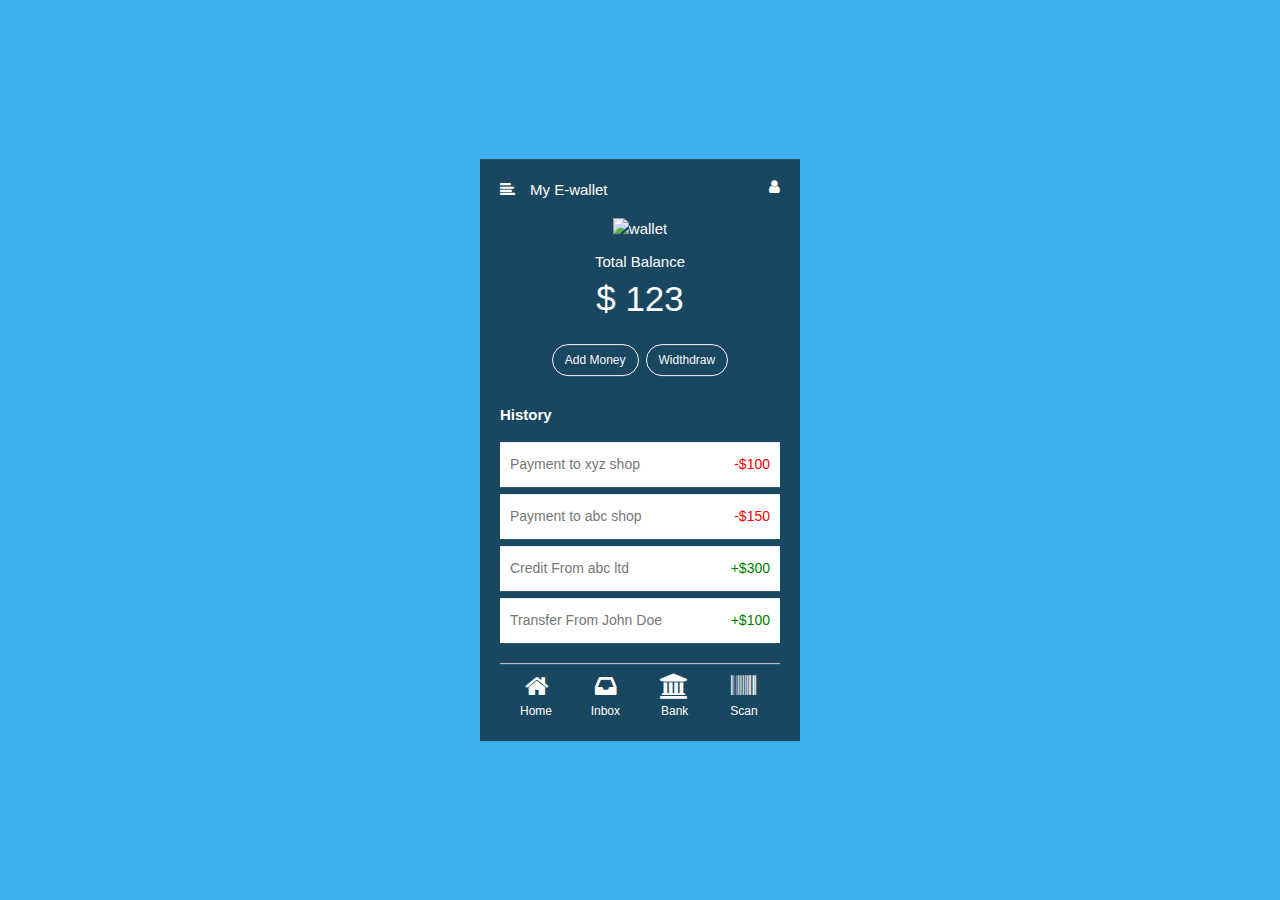
==== index.html @ 4bedcfe6 "Creacted index.html, bank.html, inbox.html, and main.css added event to redirect to pages onclick st" ====
<!DOCTYPE html>
<html lang="en">

<head>
    <meta charset="UTF-8">
    <title>E-wallet</title>
    <meta http-equiv="X-UA-Compatible" content="IE=edge">
    <meta name="viewport" content="width=device-width, initial-scale=1.0">
    <link rel="stylesheet" href="https://stackpath.bootstrapcdn.com/bootstrap/4.3.1/css/bootstrap.min.css">
    <link rel="stylesheet" href="https://stackpath.bootstrapcdn.com/font-awesome/4.7.0/css/font-awesome.min.css">
    <link rel="stylesheet" href="css/main.css">
</head>

<body>
    <div class="wallet-container text-center">
        <p class="page-title"><i class="fa fa-align-left"></i>My E-wallet<i class="fa fa-user"></i></p>

        <div class="amount-box text-center">
            <img src="https://lh3.googleusercontent.com/ohLHGNvMvQjOcmRpL4rjS3YQlcpO0D_80jJpJ-QA7-fQln9p3n7BAnqu3mxQ6kI4Sw"
                alt="wallet">
            <p>Total Balance</p>
            <p class="amount">$ 123</p>
        </div>

        <div class="btn-group text-center">
            <button type="button" class="btn btn-outline-light">Add Money</button>
            <button type="button" class="btn btn-outline-light">Widthdraw</button>
        </div>

        <div class="txn-history">
            <p><b>History</b></p>
            <p class="txn-list">Payment to xyz shop<span class="debit-amount">-$100</span></p>

            <p class="txn-list">Payment to abc shop<span class="debit-amount">-$150</span></p>

            <p class="txn-list">Credit From abc ltd<span class="credit-amount">+$300</span></p>

            <p class="txn-list">Transfer From John Doe<span class="credit-amount">+$100</span></p>
        </div>

        <div class="footer-menu">
            <div class="row text-center">
                <div class="container">
                    <div class="item" onclick="redirect('./index.html')">
                        <i class="fa fa-home"></i>
                        <p>Home</p>
                    </div>
                    <div class="item" onclick="redirect('./inbox.html')">
                        <i class="fa fa-inbox"></i>
                        <p>Inbox</p>
                    </div>
                    <div class="item" onclick="redirect('./bank.html')">
                        <i class="fa fa-university"></i>
                        <p>Bank</p>
                    </div>
                    <div class="item" onclick="redirect('./index.html')">
                        <i class="fa fa-barcode"></i>
                        <p>Scan</p>
                    </div>
                </div>
            </div>
        </div>
    </div>


    <script>
        const redirect = link => {
            console.log(`redirect Page ${link}`);
            window.location = link;
        }
    </script>
</body>

</html>
---- css/main.css ----
body {
  background-color: #3fb0ef !important;
}

.wallet-container {
  background: linear-gradient(rgba(0, 0, 0, 0.6), rgba(0, 0, 0, 0.6)),
    url(https://encrypted-tbn0.gstatic.com/images?q=tbn:ANd9GcTjOvSperRYjHH9-EHlKZJBfwvXy4rJpyerzHQsnp8DuuycYU5_);
  width: 320px;
  color: #fff;
  /* height: 600px; */
  font-size: 15px;
  padding: 20px 20px 0;
  top: 50%;
  left: 50%;
  transform: translate(-50%, -50%);
  position: absolute;
}

.page-title {
  text-align: left;
}

.fa-user {
  float: right;
}

.fa-align-left {
  margin-right: 15px;
}

.amount-box img {
  width: 50px;
}

.amount {
  font-size: 35px;
}

.amount-box p {
  margin-top: 10px;
  margin-bottom: -10px;
}

.btn-group {
  margin: 20px 0;
}

.btn-group .btn {
  margin: 8px;
  border-radius: 20px !important;
  font-size: 12px;
}

.txn-history {
  text-align: left;
}

.txn-list {
  background-color: #fff;
  padding: 12px 10px;
  color: #777;
  font-size: 14px;
  margin: 7px 0;
}

.debit-amount {
  color: red;
  float: right;
}

.credit-amount {
  color: green;
  float: right;
}

.footer-menu {
  margin: 20px 0px 5px;
  bottom: 0;
  border-top: 1px solid #ccc;
  padding: 10px 10px 0;
  width: 100%;
  /* position: fixed; */
  z-index: 100000000px;
}

.footer-menu p {
  font-size: 12px;
}
/* 
@media screen and (max-width: 800px) {
  .wallet-container {
    height: 115%;
    bottom: 20px;
    margin-top: 0px;
  }
} */

.container {
  display: flex;
  flex-wrap: wrap;
  justify-content: space-between;
  width: 100%;
}
.container .item {
  /* border: solid; */
  width: 20%;
  text-align: center;
}
.container .item .fa {
  font-size: 25px;
}
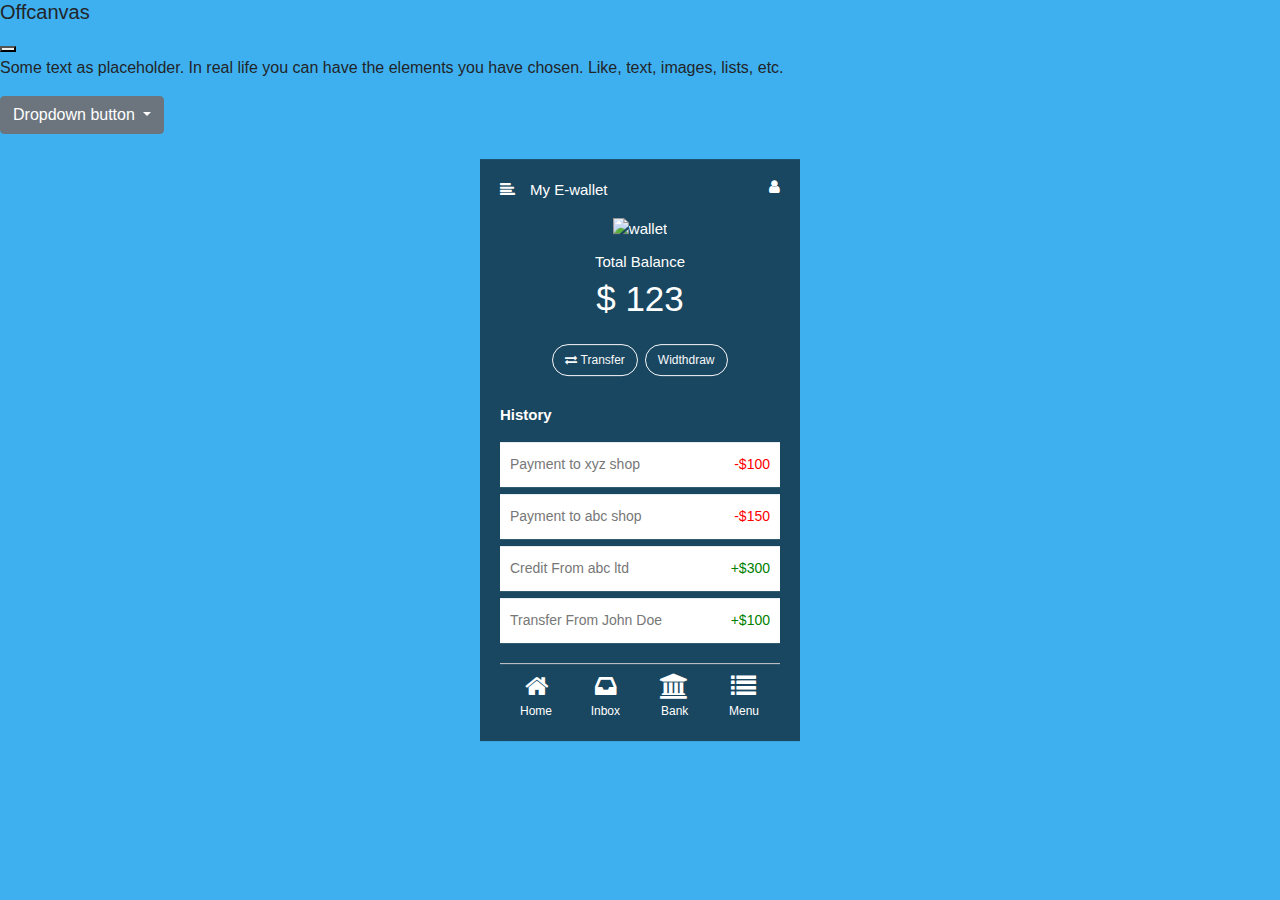
==== commit b7cb7ae7: "Added a menu Added a bootstrap  modal in the bank page and the index page Added bootstrap v5 cnd lin" ====
--- a/index.html
+++ b/index.html
@@ -7,11 +7,87 @@
     <meta http-equiv="X-UA-Compatible" content="IE=edge">
     <meta name="viewport" content="width=device-width, initial-scale=1.0">
     <link rel="stylesheet" href="https://stackpath.bootstrapcdn.com/bootstrap/4.3.1/css/bootstrap.min.css">
+    <!-- CSS only -->
+    <link href="https://cdn.jsdelivr.net/npm/bootstrap@5.0.1/dist/css/bootstrap.min.css" rel="stylesheet"
+        integrity="sha384-+0n0xVW2eSR5OomGNYDnhzAbDsOXxcvSN1TPprVMTNDbiYZCxYbOOl7+AMvyTG2x" crossorigin="anonymous">
+
     <link rel="stylesheet" href="https://stackpath.bootstrapcdn.com/font-awesome/4.7.0/css/font-awesome.min.css">
     <link rel="stylesheet" href="css/main.css">
 </head>
 
 <body>
+    <!-- Modal -->
+    <div class="modal fade" id="send" data-bs-backdrop="static" data-bs-keyboard="false" tabindex="-1"
+        aria-labelledby="staticBackdropLabel" aria-hidden="true">
+        <div class="modal-dialog">
+            <div class="modal-content">
+                <div class="modal-header">
+                    <h5 class="modal-title" id="staticBackdropLabel">Modal title</h5>
+                    <button type="button" class="btn-close" data-bs-dismiss="modal" aria-label="Close"></button>
+                </div>
+                <div class="modal-body">
+
+                    <form action="" class="">
+                        <span><b>Full name</b></span>
+                        <input type="text" class="form-control">
+                        <!-- <span><b>Bank</b></span> -->
+                        <span><b>Account Number</b></span>
+                        <input type="text" class="form-control">
+                        <span><b>Bank</b></span>
+                        <select class="form-select" aria-label="Default select example">
+                            <option selected>Select a Bank</option>
+                            <option value="1">One</option>
+                            <option value="2">Two</option>
+                            <option value="3">Three</option>
+                        </select>
+                        <span><b>E-wallet Password</b></span>
+                        <input type="password" class="form-control">
+
+                </div>
+
+                <div class="">
+                    <p>
+                        <span><b>Payment</b></span>
+
+                    </p>
+                    <i class="fa fa-exchange" aria-hidden="true"></i>
+                    <i class="fa fa-paypal" aria-hidden="true"></i>
+                    <i class="fa fa-cc-mastercard" aria-hidden="true"></i>
+                    <i class="fa fa-credit-card" aria-hidden="true"></i>
+                </div>
+                <div class="modal-footer">
+
+                    <button type="submit" class="btn btn-primary">Transfer</button>
+                    <button type="button" class="btn btn-secondary" data-bs-dismiss="modal">Close</button>
+                    </form>
+                </div>
+            </div>
+        </div>
+    </div>
+
+    <div class="offcanvas offcanvas-start" tabindex="-1" id="offcanvasExample" aria-labelledby="offcanvasExampleLabel">
+        <div class="offcanvas-header">
+            <h5 class="offcanvas-title" id="offcanvasExampleLabel">Offcanvas</h5>
+            <button type="button" class="btn-close text-reset" data-bs-dismiss="offcanvas" aria-label="Close"></button>
+        </div>
+        <div class="offcanvas-body">
+            <div>
+                Some text as placeholder. In real life you can have the elements you have chosen. Like, text,
+                images, lists, etc.
+            </div>
+            <div class="dropdown mt-3">
+                <button class="btn btn-secondary dropdown-toggle" type="button" id="dropdownMenuButton"
+                    data-bs-toggle="dropdown">
+                    Dropdown button
+                </button>
+                <ul class="dropdown-menu" aria-labelledby="dropdownMenuButton">
+                    <li><a class="dropdown-item" href="#">Action</a></li>
+                    <li><a class="dropdown-item" href="#">Another action</a></li>
+                    <li><a class="dropdown-item" href="#">Something else here</a></li>
+                </ul>
+            </div>
+        </div>
+    </div>
     <div class="wallet-container text-center">
         <p class="page-title"><i class="fa fa-align-left"></i>My E-wallet<i class="fa fa-user"></i></p>
 
@@ -23,8 +99,10 @@
         </div>
 
         <div class="btn-group text-center">
-            <button type="button" class="btn btn-outline-light">Add Money</button>
-            <button type="button" class="btn btn-outline-light">Widthdraw</button>
+            <!-- Button trigger modal -->
+            <button type="button" class="btn btn-outline-light" data-bs-toggle="modal" data-bs-target="#send"><i
+                    class="fa fa-exchange" aria-hidden="true"></i> Transfer</button>
+            <button type=" button" class="btn btn-outline-light">Widthdraw</button>
         </div>
 
         <div class="txn-history">
@@ -53,22 +131,22 @@
                         <i class="fa fa-university"></i>
                         <p>Bank</p>
                     </div>
-                    <div class="item" onclick="redirect('./index.html')">
-                        <i class="fa fa-barcode"></i>
-                        <p>Scan</p>
+                    <div class="item" data-bs-toggle="offcanvas" data-bs-target="#offcanvasExample"
+                        aria-controls="offcanvasExample">
+                        <i class="fa fa-list"></i>
+                        <p>Menu</p>
                     </div>
                 </div>
             </div>
         </div>
     </div>
 
+    <!-- JavaScript Bundle with Popper -->
+    <script src="https://cdn.jsdelivr.net/npm/bootstrap@5.0.1/dist/js/bootstrap.bundle.min.js"
+        integrity="sha384-gtEjrD/SeCtmISkJkNUaaKMoLD0//ElJ19smozuHV6z3Iehds+3Ulb9Bn9Plx0x4"
+        crossorigin="anonymous"></script>
 
-    <script>
-        const redirect = link => {
-            console.log(`redirect Page ${link}`);
-            window.location = link;
-        }
-    </script>
+    <script src="js/main.js"></script>
 </body>
 
 </html>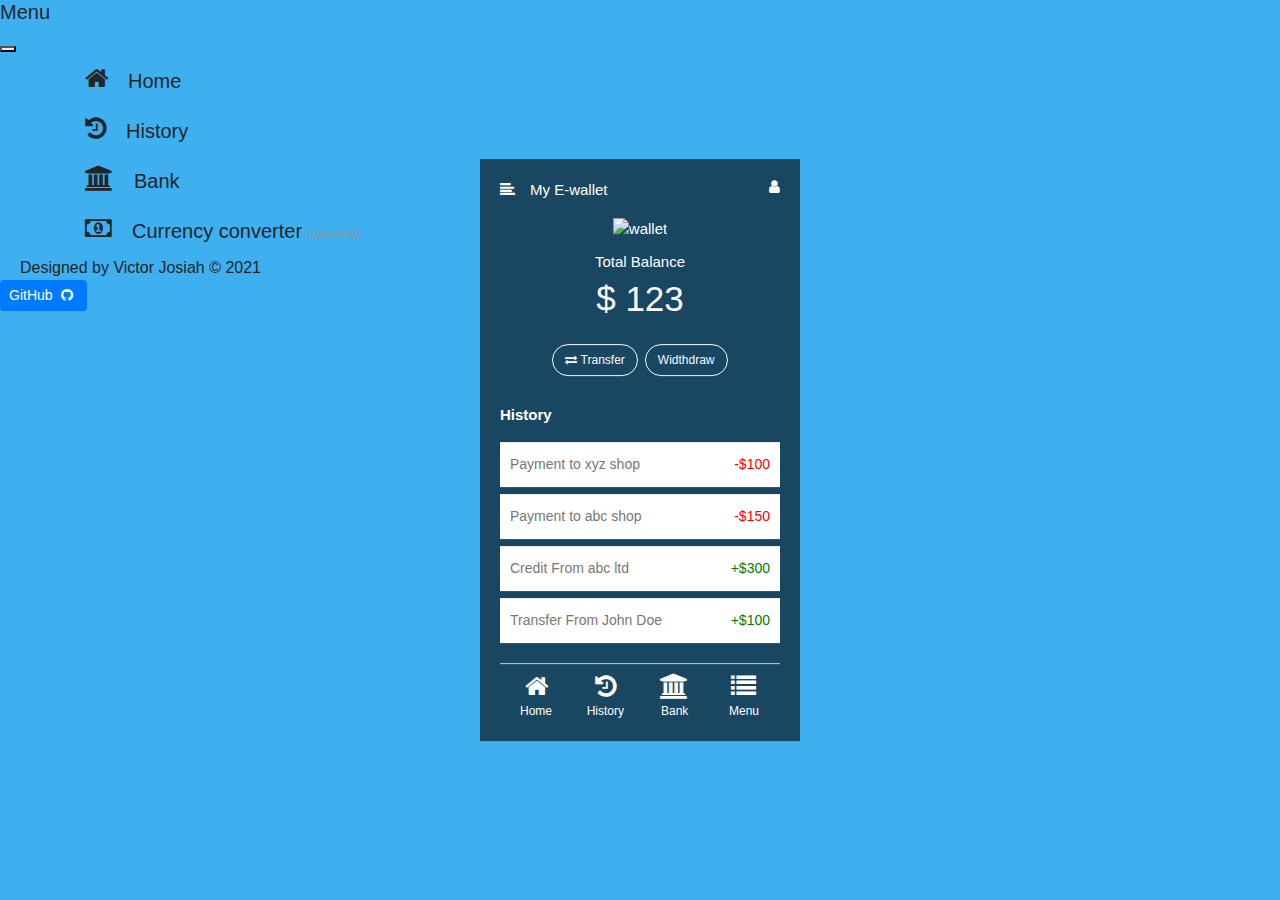
==== commit d82de5f2: "added links to the side nav style the icons and menus added a menu footer added the project github r" ====
--- a/index.html
+++ b/index.html
@@ -67,26 +67,56 @@
 
     <div class="offcanvas offcanvas-start" tabindex="-1" id="offcanvasExample" aria-labelledby="offcanvasExampleLabel">
         <div class="offcanvas-header">
-            <h5 class="offcanvas-title" id="offcanvasExampleLabel">Offcanvas</h5>
+            <h5 class="offcanvas-title" id="offcanvasExampleLabel">Menu</h5>
             <button type="button" class="btn-close text-reset" data-bs-dismiss="offcanvas" aria-label="Close"></button>
         </div>
         <div class="offcanvas-body">
-            <div>
+            <!-- <div>
                 Some text as placeholder. In real life you can have the elements you have chosen. Like, text,
                 images, lists, etc.
-            </div>
-            <div class="dropdown mt-3">
-                <button class="btn btn-secondary dropdown-toggle" type="button" id="dropdownMenuButton"
-                    data-bs-toggle="dropdown">
-                    Dropdown button
-                </button>
-                <ul class="dropdown-menu" aria-labelledby="dropdownMenuButton">
-                    <li><a class="dropdown-item" href="#">Action</a></li>
-                    <li><a class="dropdown-item" href="#">Another action</a></li>
-                    <li><a class="dropdown-item" href="#">Something else here</a></li>
-                </ul>
+            </div> -->
+            <div class="menu">
+                <div class="container">
+                    <div class="item" onclick="redirect('./index.html')">
+                        <i class="fa fa-home"></i>
+                        <p>Home</p>
+                    </div>
+                    <div class="item" onclick="redirect('./inbox.html')">
+                        <i class="fa fa-history"></i>
+                        <p>History</p>
+                    </div>
+                    <div class="item" onclick="redirect('./bank.html')">
+                        <i class="fa fa-university"></i>
+                        <p>Bank</p>
+                    </div>
+                    <div class="item">
+                        <i class="fa fa-money"></i>
+                        <p>Currency converter <i style="font-size: 10px; color: rgb(147, 147, 147);">(Upcoming)</i> </p>
+                    </div>
+                </div>
             </div>
         </div>
+        <!-- <div class="dropdown mt-3">
+            <button class="btn btn-secondary dropdown-toggle" type="button" id="dropdownMenuButton"
+                data-bs-toggle="dropdown">
+                Dropdown button
+            </button>
+            <ul class="dropdown-menu" aria-labelledby="dropdownMenuButton">
+                <li><a class="dropdown-item" href="#">Action</a></li>
+                <li><a class="dropdown-item" href="#">Another action</a></li>
+                <li><a class="dropdown-item" href="#">Something else here</a></li>
+            </ul>
+        </div> -->
+        <span class="menu-footer">
+            Designed by Victor Josiah &copy; 2021 <br>
+            <button class="btn btn-primary btn-sm">
+                <a href="https://github.com/jovick-coder/E-wallet">
+                    GitHub
+                    <i class="fa fa-github"></i>
+                </a>
+            </button>
+        </span>
+    </div>
     </div>
     <div class="wallet-container text-center">
         <p class="page-title"><i class="fa fa-align-left"></i>My E-wallet<i class="fa fa-user"></i></p>
@@ -124,8 +154,8 @@
                         <p>Home</p>
                     </div>
                     <div class="item" onclick="redirect('./inbox.html')">
-                        <i class="fa fa-inbox"></i>
-                        <p>Inbox</p>
+                        <i class="fa fa-history"></i>
+                        <p>History</p>
                     </div>
                     <div class="item" onclick="redirect('./bank.html')">
                         <i class="fa fa-university"></i>
--- a/css/main.css
+++ b/css/main.css
@@ -109,3 +109,31 @@
 .container .item .fa {
   font-size: 25px;
 }
+.menu .container {
+  flex-direction: column;
+}
+.menu .container .item {
+  /* flex-direction: column; */
+  display: flex;
+  flex-grow: 20px;
+  /* border: solid; */
+  width: 100%;
+  padding: 0;
+  margin: 10px 0px;
+}
+.menu .container .item p {
+  margin: 0px 20px;
+  font-size: 20px;
+}
+.menu-footer {
+  margin: 10px 20px;
+}
+.menu-footer a {
+  /* margin: 10px 20px; */
+  color: #fff;
+  text-decoration: none;
+}
+.menu-footer a i {
+  margin: 0px 5px;
+  /* color: #fff; */
+}
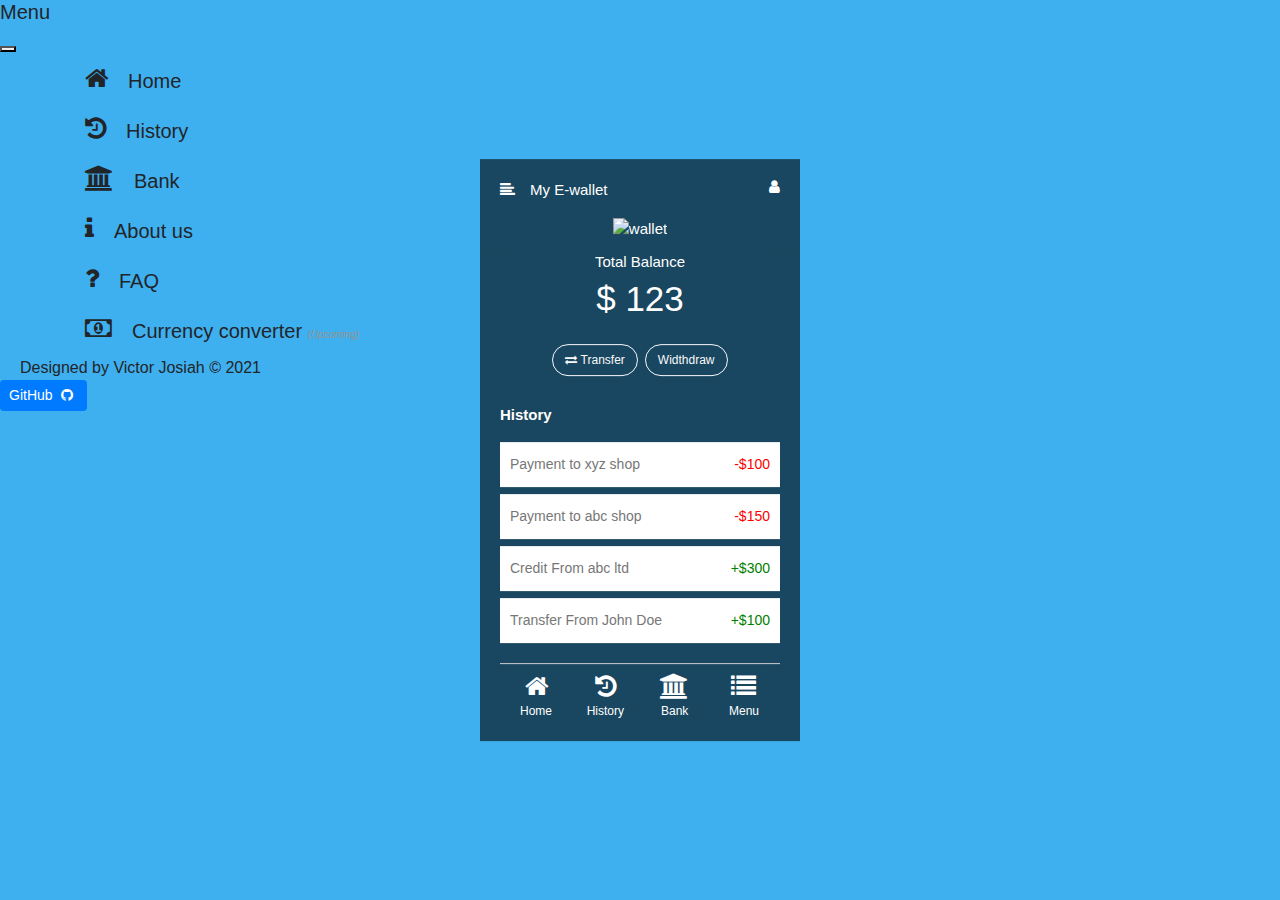
==== commit a1002e35: "update the nav bar added the transfar and creadit modal on the bank page added credit and dabit conf" ====
--- a/index.html
+++ b/index.html
@@ -57,14 +57,14 @@
                 </div>
                 <div class="modal-footer">
 
-                    <button type="submit" class="btn btn-primary">Transfer</button>
-                    <button type="button" class="btn btn-secondary" data-bs-dismiss="modal">Close</button>
+                    <button type="submit" class="btn btn-outline-primary">Transfer</button>
+                    <button type="button" class="btn btn-outline-secondary" data-bs-dismiss="modal">Close</button>
                     </form>
                 </div>
             </div>
         </div>
     </div>
-
+    <!-- menu  -->
     <div class="offcanvas offcanvas-start" tabindex="-1" id="offcanvasExample" aria-labelledby="offcanvasExampleLabel">
         <div class="offcanvas-header">
             <h5 class="offcanvas-title" id="offcanvasExampleLabel">Menu</h5>
@@ -72,9 +72,9 @@
         </div>
         <div class="offcanvas-body">
             <!-- <div>
-                Some text as placeholder. In real life you can have the elements you have chosen. Like, text,
-                images, lists, etc.
-            </div> -->
+            Some text as placeholder. In real life you can have the elements you have chosen. Like, text,
+            images, lists, etc.
+        </div> -->
             <div class="menu">
                 <div class="container">
                     <div class="item" onclick="redirect('./index.html')">
@@ -89,6 +89,14 @@
                         <i class="fa fa-university"></i>
                         <p>Bank</p>
                     </div>
+                    <div class="item" onclick="redirect('./bank.html')">
+                        <i class="fa fa-info"></i>
+                        <p>About us</p>
+                    </div>
+                    <div class="item" onclick="redirect('./bank.html')">
+                        <i class="fa fa-question"></i>
+                        <p>FAQ</p>
+                    </div>
                     <div class="item">
                         <i class="fa fa-money"></i>
                         <p>Currency converter <i style="font-size: 10px; color: rgb(147, 147, 147);">(Upcoming)</i> </p>
@@ -96,6 +104,7 @@
                 </div>
             </div>
         </div>
+        <!-- end menu -->
         <!-- <div class="dropdown mt-3">
             <button class="btn btn-secondary dropdown-toggle" type="button" id="dropdownMenuButton"
                 data-bs-toggle="dropdown">
--- a/css/main.css
+++ b/css/main.css
@@ -104,6 +104,7 @@
 .container .item {
   /* border: solid; */
   width: 20%;
+  cursor: pointer;
   text-align: center;
 }
 .container .item .fa {
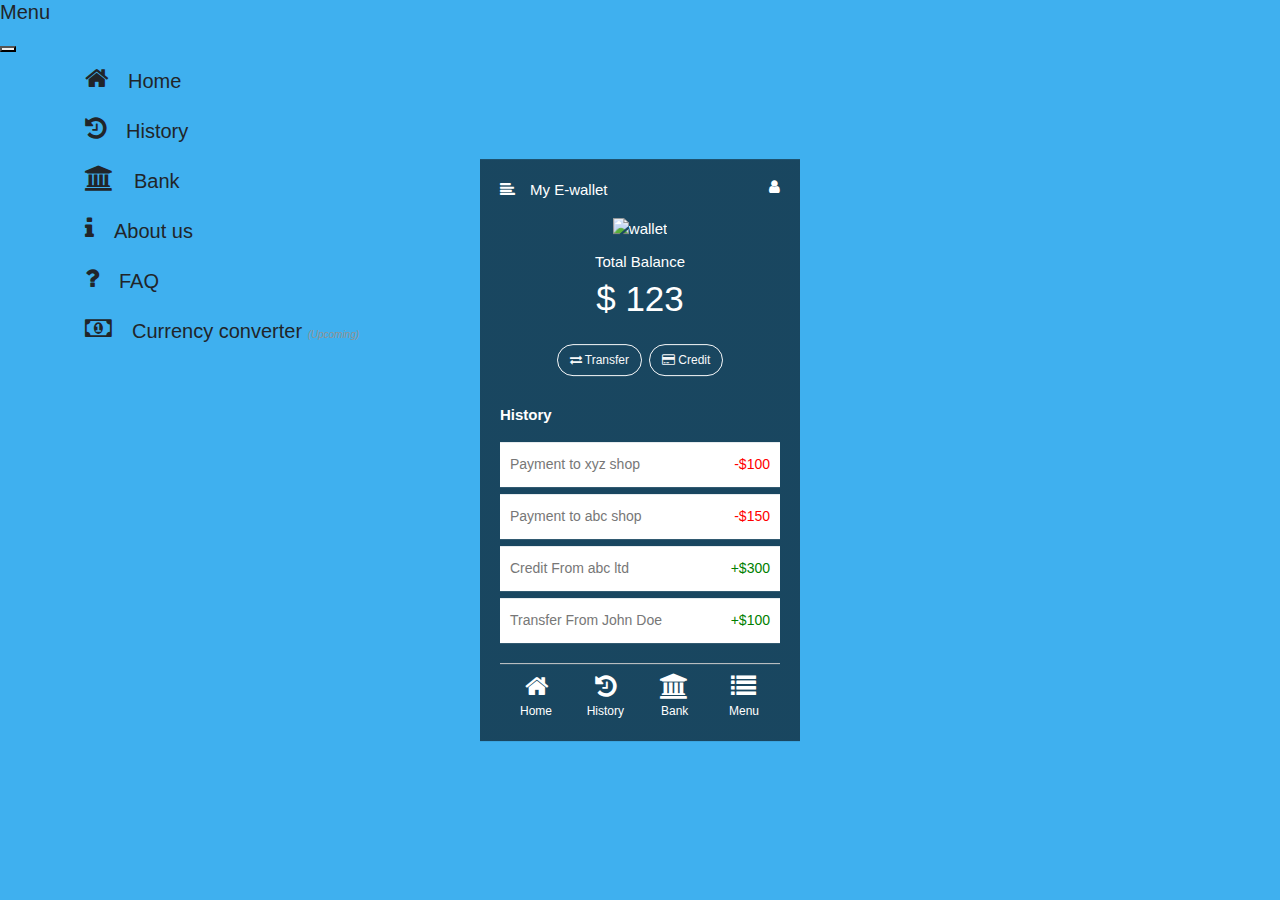
==== commit c0ac928a: "re-arrangement of index.html code grouping each block in a section tag addintion of comments" ====
--- a/index.html
+++ b/index.html
@@ -16,169 +16,225 @@
 </head>
 
 <body>
-    <!-- Modal -->
-    <div class="modal fade" id="send" data-bs-backdrop="static" data-bs-keyboard="false" tabindex="-1"
-        aria-labelledby="staticBackdropLabel" aria-hidden="true">
-        <div class="modal-dialog">
-            <div class="modal-content">
-                <div class="modal-header">
-                    <h5 class="modal-title" id="staticBackdropLabel">Modal title</h5>
-                    <button type="button" class="btn-close" data-bs-dismiss="modal" aria-label="Close"></button>
-                </div>
-                <div class="modal-body">
-
-                    <form action="" class="">
-                        <span><b>Full name</b></span>
-                        <input type="text" class="form-control">
-                        <!-- <span><b>Bank</b></span> -->
-                        <span><b>Account Number</b></span>
-                        <input type="text" class="form-control">
-                        <span><b>Bank</b></span>
-                        <select class="form-select" aria-label="Default select example">
-                            <option selected>Select a Bank</option>
-                            <option value="1">One</option>
-                            <option value="2">Two</option>
-                            <option value="3">Three</option>
-                        </select>
-                        <span><b>E-wallet Password</b></span>
-                        <input type="password" class="form-control">
-
-                </div>
-
-                <div class="">
-                    <p>
-                        <span><b>Payment</b></span>
-
-                    </p>
-                    <i class="fa fa-exchange" aria-hidden="true"></i>
-                    <i class="fa fa-paypal" aria-hidden="true"></i>
-                    <i class="fa fa-cc-mastercard" aria-hidden="true"></i>
-                    <i class="fa fa-credit-card" aria-hidden="true"></i>
-                </div>
-                <div class="modal-footer">
-
-                    <button type="submit" class="btn btn-outline-primary">Transfer</button>
-                    <button type="button" class="btn btn-outline-secondary" data-bs-dismiss="modal">Close</button>
-                    </form>
+    <!-- menu section -->
+    <section id="menu">
+        <div class="offcanvas offcanvas-start" tabindex="-1" id="offcanvasExample"
+            aria-labelledby="offcanvasExampleLabel">
+            <div class="offcanvas-header">
+                <h5 class="offcanvas-title" id="offcanvasExampleLabel">Menu</h5>
+                <button type="button" class="btn-close text-reset" data-bs-dismiss="offcanvas"
+                    aria-label="Close"></button>
+            </div>
+            <div class="offcanvas-body">
+                <!-- <div>
+                Some text as placeholder. In real life you can have the elements you have chosen. Like, text,
+                images, lists, etc.
+            </div> -->
+                <div class="menu">
+                    <div class="container">
+                        <div class="item" onclick="redirect('./index.html')">
+                            <i class="fa fa-home"></i>
+                            <p>Home</p>
+                        </div>
+                        <div class="item" onclick="redirect('./inbox.html')">
+                            <i class="fa fa-history"></i>
+                            <p>History</p>
+                        </div>
+                        <div class="item" onclick="redirect('./bank.html')">
+                            <i class="fa fa-university"></i>
+                            <p>Bank</p>
+                        </div>
+                        <div class="item" onclick="redirect('./bank.html')">
+                            <i class="fa fa-info"></i>
+                            <p>About us</p>
+                        </div>
+                        <div class="item" onclick="redirect('./bank.html')">
+                            <i class="fa fa-question"></i>
+                            <p>FAQ</p>
+                        </div>
+                        <div class="item">
+                            <i class="fa fa-money"></i>
+                            <p>Currency converter <i style="font-size: 10px; color: rgb(147, 147, 147);">(Upcoming)</i>
+                            </p>
+                        </div>
+                    </div>
+                </div>
+            </div>
+    </section>
+    <!-- end menu section -->
+
+    <!-- credit modal section -->
+    <section id="credit modal">
+        <!-- Modal -->
+        <div class="modal fade" id="credit" data-bs-backdrop="static" data-bs-keyboard="false" tabindex="-1"
+            aria-labelledby="staticBackdropLabel" aria-hidden="true">
+            <div class="modal-dialog">
+                <div class="modal-content">
+                    <div class="modal-header">
+                        <h5 class="modal-title" id="staticBackdropLabel">Credit</h5>
+                        <button type="button" class="btn-close" data-bs-dismiss="modal" aria-label="Close"></button>
+                    </div>
+                    <div class="modal-body">
+
+                        <form action="" class="">
+                            <!-- <span><b>Full name</b></span>
+                   <input type="text" class="form-control"> -->
+                            <!-- <span><b>Bank</b></span> -->
+                            <span><b>Card Number</b></span>
+                            <input type="number" class="form-control">
+                            <span><b>Amount</b></span>
+                            <input type="text" class="form-control">
+                            <span><b>Bank</b></span>
+                            <select class="form-select" aria-label="Default select example">
+                                <option selected>Select a Bank</option>
+                                <option value="1">One</option>
+                                <option value="2">Two</option>
+                                <option value="3">Three</option>
+                            </select>
+                            <span><b>Password</b></span>
+                            <input type="password" class="form-control">
+
+                    </div>
+
+                    <div class="">
+                        <p>
+                            <span><b>Payment</b></span>
+
+                        </p>
+                        <i class="fa fa-exchange" aria-hidden="true"></i>
+                        <i class="fa fa-paypal" aria-hidden="true"></i>
+                        <i class="fa fa-cc-mastercard" aria-hidden="true"></i>
+                        <i class="fa fa-credit-card" aria-hidden="true"></i>
+                    </div>
+                    <div class="modal-footer">
+
+                        <button type="submit" class="btn btn-outline-primary">Transfer</button>
+                        <button type="button" class="btn btn-outline-secondary" data-bs-dismiss="modal">Close</button>
+                        </form>
+                    </div>
                 </div>
             </div>
         </div>
-    </div>
-    <!-- menu  -->
-    <div class="offcanvas offcanvas-start" tabindex="-1" id="offcanvasExample" aria-labelledby="offcanvasExampleLabel">
-        <div class="offcanvas-header">
-            <h5 class="offcanvas-title" id="offcanvasExampleLabel">Menu</h5>
-            <button type="button" class="btn-close text-reset" data-bs-dismiss="offcanvas" aria-label="Close"></button>
+        <!-- end credit -->
+    </section>
+    <!-- end credit modal section -->
+
+    <!-- debit-modal section -->
+    <section id="debit-modal">
+        <!-- Modal -->
+        <div class="modal fade" id="send" data-bs-backdrop="static" data-bs-keyboard="false" tabindex="-1"
+            aria-labelledby="staticBackdropLabel" aria-hidden="true">
+            <div class="modal-dialog">
+                <div class="modal-content">
+                    <div class="modal-header">
+                        <h5 class="modal-title" id="staticBackdropLabel">Transfer</h5>
+                        <button type="button" class="btn-close" data-bs-dismiss="modal" aria-label="Close"></button>
+                    </div>
+                    <div class="modal-body">
+
+                        <form action="" class="">
+                            <span><b>Full name</b></span>
+                            <input type="text" class="form-control">
+                            <!-- <span><b>Bank</b></span> -->
+                            <span><b>Account Number</b></span>
+                            <input type="text" class="form-control">
+                            <span><b>Amount</b></span>
+                            <input type="text" class="form-control">
+                            <span><b>Bank</b></span>
+                            <select class="form-select" aria-label="Default select example">
+                                <option selected>Select a Bank</option>
+                                <option value="1">One</option>
+                                <option value="2">Two</option>
+                                <option value="3">Three</option>
+                            </select>
+                            <span><b>E-wallet Password</b></span>
+                            <input type="password" class="form-control">
+
+                    </div>
+
+                    <div class="">
+                        <p>
+                            <span><b>Payment</b></span>
+
+                        </p>
+                        <i class="fa fa-exchange" aria-hidden="true"></i>
+                        <i class="fa fa-paypal" aria-hidden="true"></i>
+                        <i class="fa fa-cc-mastercard" aria-hidden="true"></i>
+                        <i class="fa fa-credit-card" aria-hidden="true"></i>
+                    </div>
+                    <div class="modal-footer">
+
+                        <button type="submit" class="btn btn-outline-primary">Transfer</button>
+                        <button type="button" class="btn btn-outline-secondary" data-bs-dismiss="modal">Close</button>
+                        </form>
+                    </div>
+                </div>
+            </div>
         </div>
-        <div class="offcanvas-body">
-            <!-- <div>
-            Some text as placeholder. In real life you can have the elements you have chosen. Like, text,
-            images, lists, etc.
-        </div> -->
-            <div class="menu">
-                <div class="container">
-                    <div class="item" onclick="redirect('./index.html')">
-                        <i class="fa fa-home"></i>
-                        <p>Home</p>
-                    </div>
-                    <div class="item" onclick="redirect('./inbox.html')">
-                        <i class="fa fa-history"></i>
-                        <p>History</p>
-                    </div>
-                    <div class="item" onclick="redirect('./bank.html')">
-                        <i class="fa fa-university"></i>
-                        <p>Bank</p>
-                    </div>
-                    <div class="item" onclick="redirect('./bank.html')">
-                        <i class="fa fa-info"></i>
-                        <p>About us</p>
-                    </div>
-                    <div class="item" onclick="redirect('./bank.html')">
-                        <i class="fa fa-question"></i>
-                        <p>FAQ</p>
-                    </div>
-                    <div class="item">
-                        <i class="fa fa-money"></i>
-                        <p>Currency converter <i style="font-size: 10px; color: rgb(147, 147, 147);">(Upcoming)</i> </p>
-                    </div>
-                </div>
-            </div>
-        </div>
-        <!-- end menu -->
-        <!-- <div class="dropdown mt-3">
-            <button class="btn btn-secondary dropdown-toggle" type="button" id="dropdownMenuButton"
-                data-bs-toggle="dropdown">
-                Dropdown button
-            </button>
-            <ul class="dropdown-menu" aria-labelledby="dropdownMenuButton">
-                <li><a class="dropdown-item" href="#">Action</a></li>
-                <li><a class="dropdown-item" href="#">Another action</a></li>
-                <li><a class="dropdown-item" href="#">Something else here</a></li>
-            </ul>
-        </div> -->
-        <span class="menu-footer">
-            Designed by Victor Josiah &copy; 2021 <br>
-            <button class="btn btn-primary btn-sm">
-                <a href="https://github.com/jovick-coder/E-wallet">
-                    GitHub
-                    <i class="fa fa-github"></i>
-                </a>
-            </button>
-        </span>
-    </div>
-    </div>
-    <div class="wallet-container text-center">
-        <p class="page-title"><i class="fa fa-align-left"></i>My E-wallet<i class="fa fa-user"></i></p>
-
-        <div class="amount-box text-center">
-            <img src="https://lh3.googleusercontent.com/ohLHGNvMvQjOcmRpL4rjS3YQlcpO0D_80jJpJ-QA7-fQln9p3n7BAnqu3mxQ6kI4Sw"
-                alt="wallet">
-            <p>Total Balance</p>
-            <p class="amount">$ 123</p>
-        </div>
-
-        <div class="btn-group text-center">
+        <!-- end send modal -->
+    </section>
+    <!-- end debit-modal section -->
+
+    <!-- main-continer section -->
+    <section id="main-continer">
+        <div class="wallet-container text-center">
+            <p class="page-title"><i class="fa fa-align-left"></i>My E-wallet<i class="fa fa-user"></i></p>
+
+            <div class="amount-box text-center">
+                <img src="https://lh3.googleusercontent.com/ohLHGNvMvQjOcmRpL4rjS3YQlcpO0D_80jJpJ-QA7-fQln9p3n7BAnqu3mxQ6kI4Sw"
+                    alt="wallet">
+                <p>Total Balance</p>
+                <p class="amount">$ 123</p>
+            </div>
+
             <!-- Button trigger modal -->
-            <button type="button" class="btn btn-outline-light" data-bs-toggle="modal" data-bs-target="#send"><i
-                    class="fa fa-exchange" aria-hidden="true"></i> Transfer</button>
-            <button type=" button" class="btn btn-outline-light">Widthdraw</button>
-        </div>
-
-        <div class="txn-history">
-            <p><b>History</b></p>
-            <p class="txn-list">Payment to xyz shop<span class="debit-amount">-$100</span></p>
-
-            <p class="txn-list">Payment to abc shop<span class="debit-amount">-$150</span></p>
-
-            <p class="txn-list">Credit From abc ltd<span class="credit-amount">+$300</span></p>
-
-            <p class="txn-list">Transfer From John Doe<span class="credit-amount">+$100</span></p>
-        </div>
-
-        <div class="footer-menu">
-            <div class="row text-center">
-                <div class="container">
-                    <div class="item" onclick="redirect('./index.html')">
-                        <i class="fa fa-home"></i>
-                        <p>Home</p>
-                    </div>
-                    <div class="item" onclick="redirect('./inbox.html')">
-                        <i class="fa fa-history"></i>
-                        <p>History</p>
-                    </div>
-                    <div class="item" onclick="redirect('./bank.html')">
-                        <i class="fa fa-university"></i>
-                        <p>Bank</p>
-                    </div>
-                    <div class="item" data-bs-toggle="offcanvas" data-bs-target="#offcanvasExample"
-                        aria-controls="offcanvasExample">
-                        <i class="fa fa-list"></i>
-                        <p>Menu</p>
-                    </div>
-                </div>
-            </div>
-        </div>
-    </div>
+            <div class="btn-group text-center">
+                <button type="button" class="btn btn-outline-light" data-bs-toggle="modal" data-bs-target="#send">
+                    <i class="fa fa-exchange" aria-hidden="true"></i> Transfer
+                </button>
+
+                <button type=" button" class="btn btn-outline-light" data-bs-toggle="modal" data-bs-target="#credit">
+                    <i class="fa fa-credit-card"></i> Credit
+                </button>
+            </div>
+
+            <div class="txn-history">
+                <p><b>History</b></p>
+                <p class="txn-list">Payment to xyz shop<span class="debit-amount">-$100</span></p>
+
+                <p class="txn-list">Payment to abc shop<span class="debit-amount">-$150</span></p>
+
+                <p class="txn-list">Credit From abc ltd<span class="credit-amount">+$300</span></p>
+
+                <p class="txn-list">Transfer From John Doe<span class="credit-amount">+$100</span></p>
+            </div>
+
+            <div class="footer-menu">
+                <div class="row text-center">
+                    <div class="container">
+                        <div class="item" onclick="redirect('./index.html')">
+                            <i class="fa fa-home"></i>
+                            <p>Home</p>
+                        </div>
+                        <div class="item" onclick="redirect('./inbox.html')">
+                            <i class="fa fa-history"></i>
+                            <p>History</p>
+                        </div>
+                        <div class="item" onclick="redirect('./bank.html')">
+                            <i class="fa fa-university"></i>
+                            <p>Bank</p>
+                        </div>
+                        <div class="item" data-bs-toggle="offcanvas" data-bs-target="#offcanvasExample"
+                            aria-controls="offcanvasExample">
+                            <i class="fa fa-list"></i>
+                            <p>Menu</p>
+                        </div>
+                    </div>
+                </div>
+            </div>
+    </section>
+    <!-- end main-continer section -->
+
 
     <!-- JavaScript Bundle with Popper -->
     <script src="https://cdn.jsdelivr.net/npm/bootstrap@5.0.1/dist/js/bootstrap.bundle.min.js"
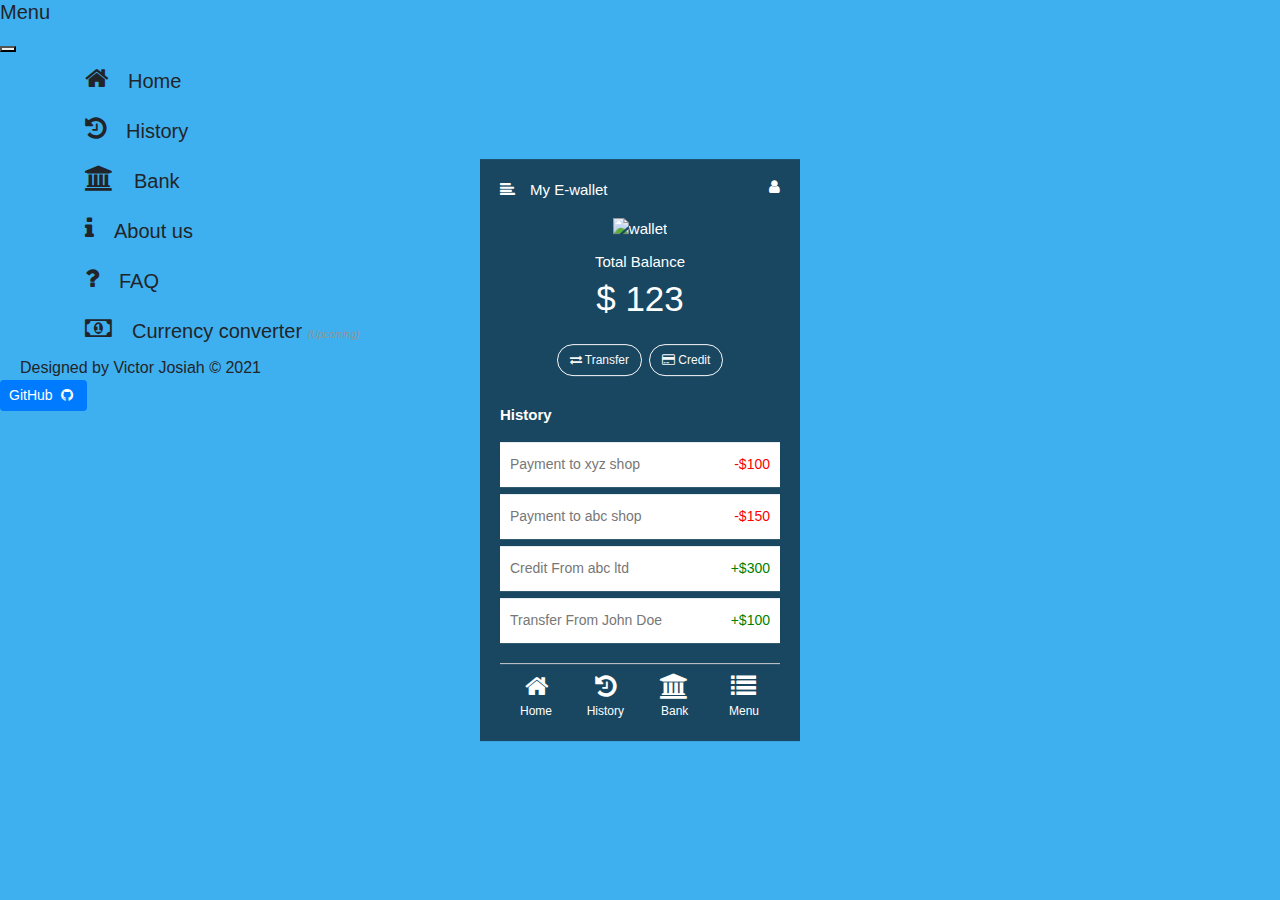
==== commit 8d16a761: "added menu footer with name and git repo Added new pages and update nav bar on all pages corrected m" ====
--- a/index.html
+++ b/index.html
@@ -44,11 +44,11 @@
                             <i class="fa fa-university"></i>
                             <p>Bank</p>
                         </div>
-                        <div class="item" onclick="redirect('./bank.html')">
+                        <div class="item" onclick="redirect('./about-us.html')">
                             <i class="fa fa-info"></i>
                             <p>About us</p>
                         </div>
-                        <div class="item" onclick="redirect('./bank.html')">
+                        <div class="item" onclick="redirect('./faq.html')">
                             <i class="fa fa-question"></i>
                             <p>FAQ</p>
                         </div>
@@ -60,6 +60,16 @@
                     </div>
                 </div>
             </div>
+            <span class="menu-footer">
+                Designed by Victor Josiah © 2021 <br>
+                <button class="btn btn-primary btn-sm">
+                    <a href="https://github.com/jovick-coder/E-wallet">
+                        GitHub
+                        <i class="fa fa-github"></i>
+                    </a>
+                </button>
+            </span>
+        </div>
     </section>
     <!-- end menu section -->
 
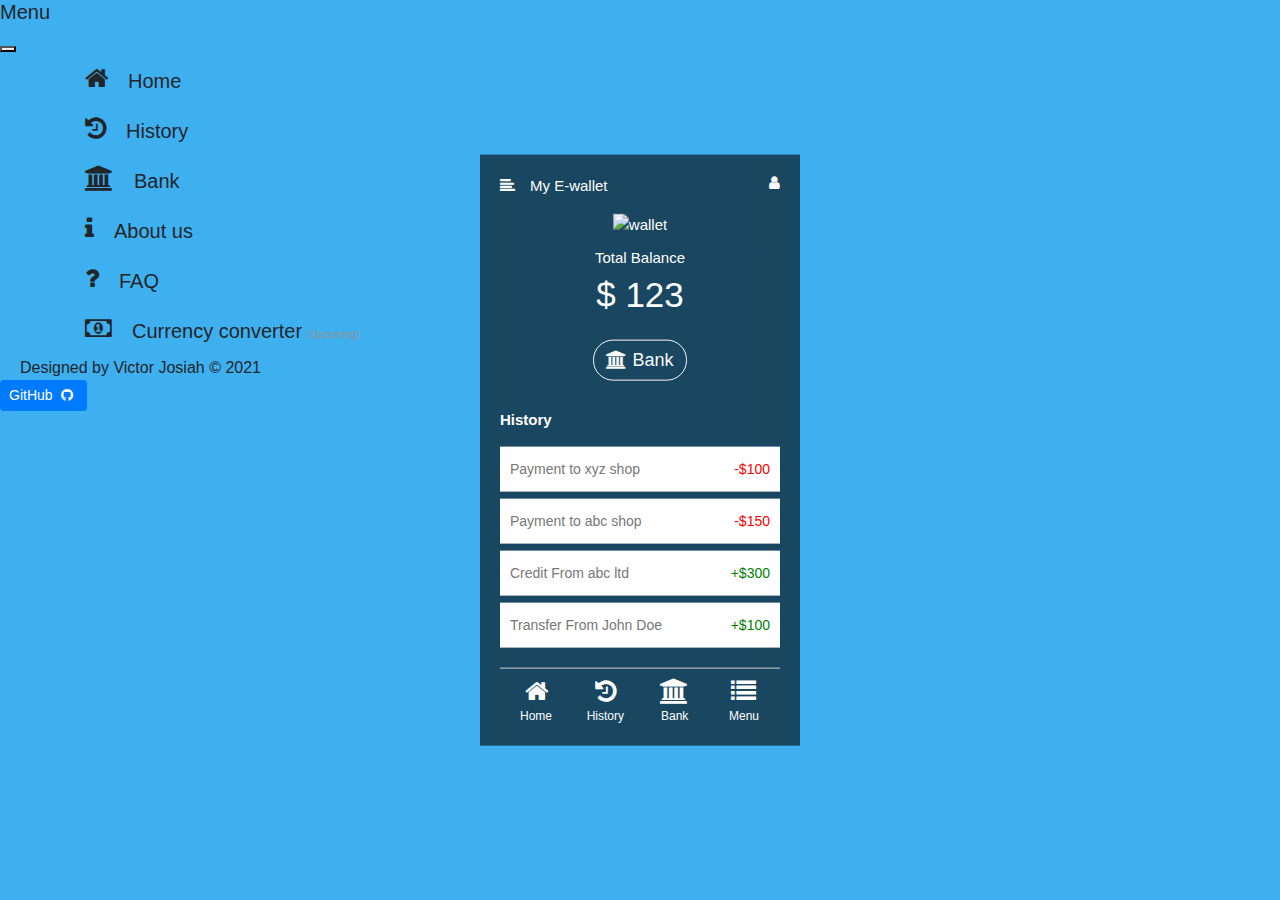
==== commit e9c78fde: "updated question on the faq page added a question form on the faq page added some placeholder in the" ====
--- a/index.html
+++ b/index.html
@@ -73,117 +73,6 @@
     </section>
     <!-- end menu section -->
 
-    <!-- credit modal section -->
-    <section id="credit modal">
-        <!-- Modal -->
-        <div class="modal fade" id="credit" data-bs-backdrop="static" data-bs-keyboard="false" tabindex="-1"
-            aria-labelledby="staticBackdropLabel" aria-hidden="true">
-            <div class="modal-dialog">
-                <div class="modal-content">
-                    <div class="modal-header">
-                        <h5 class="modal-title" id="staticBackdropLabel">Credit</h5>
-                        <button type="button" class="btn-close" data-bs-dismiss="modal" aria-label="Close"></button>
-                    </div>
-                    <div class="modal-body">
-
-                        <form action="" class="">
-                            <!-- <span><b>Full name</b></span>
-                   <input type="text" class="form-control"> -->
-                            <!-- <span><b>Bank</b></span> -->
-                            <span><b>Card Number</b></span>
-                            <input type="number" class="form-control">
-                            <span><b>Amount</b></span>
-                            <input type="text" class="form-control">
-                            <span><b>Bank</b></span>
-                            <select class="form-select" aria-label="Default select example">
-                                <option selected>Select a Bank</option>
-                                <option value="1">One</option>
-                                <option value="2">Two</option>
-                                <option value="3">Three</option>
-                            </select>
-                            <span><b>Password</b></span>
-                            <input type="password" class="form-control">
-
-                    </div>
-
-                    <div class="">
-                        <p>
-                            <span><b>Payment</b></span>
-
-                        </p>
-                        <i class="fa fa-exchange" aria-hidden="true"></i>
-                        <i class="fa fa-paypal" aria-hidden="true"></i>
-                        <i class="fa fa-cc-mastercard" aria-hidden="true"></i>
-                        <i class="fa fa-credit-card" aria-hidden="true"></i>
-                    </div>
-                    <div class="modal-footer">
-
-                        <button type="submit" class="btn btn-outline-primary">Transfer</button>
-                        <button type="button" class="btn btn-outline-secondary" data-bs-dismiss="modal">Close</button>
-                        </form>
-                    </div>
-                </div>
-            </div>
-        </div>
-        <!-- end credit -->
-    </section>
-    <!-- end credit modal section -->
-
-    <!-- debit-modal section -->
-    <section id="debit-modal">
-        <!-- Modal -->
-        <div class="modal fade" id="send" data-bs-backdrop="static" data-bs-keyboard="false" tabindex="-1"
-            aria-labelledby="staticBackdropLabel" aria-hidden="true">
-            <div class="modal-dialog">
-                <div class="modal-content">
-                    <div class="modal-header">
-                        <h5 class="modal-title" id="staticBackdropLabel">Transfer</h5>
-                        <button type="button" class="btn-close" data-bs-dismiss="modal" aria-label="Close"></button>
-                    </div>
-                    <div class="modal-body">
-
-                        <form action="" class="">
-                            <span><b>Full name</b></span>
-                            <input type="text" class="form-control">
-                            <!-- <span><b>Bank</b></span> -->
-                            <span><b>Account Number</b></span>
-                            <input type="text" class="form-control">
-                            <span><b>Amount</b></span>
-                            <input type="text" class="form-control">
-                            <span><b>Bank</b></span>
-                            <select class="form-select" aria-label="Default select example">
-                                <option selected>Select a Bank</option>
-                                <option value="1">One</option>
-                                <option value="2">Two</option>
-                                <option value="3">Three</option>
-                            </select>
-                            <span><b>E-wallet Password</b></span>
-                            <input type="password" class="form-control">
-
-                    </div>
-
-                    <div class="">
-                        <p>
-                            <span><b>Payment</b></span>
-
-                        </p>
-                        <i class="fa fa-exchange" aria-hidden="true"></i>
-                        <i class="fa fa-paypal" aria-hidden="true"></i>
-                        <i class="fa fa-cc-mastercard" aria-hidden="true"></i>
-                        <i class="fa fa-credit-card" aria-hidden="true"></i>
-                    </div>
-                    <div class="modal-footer">
-
-                        <button type="submit" class="btn btn-outline-primary">Transfer</button>
-                        <button type="button" class="btn btn-outline-secondary" data-bs-dismiss="modal">Close</button>
-                        </form>
-                    </div>
-                </div>
-            </div>
-        </div>
-        <!-- end send modal -->
-    </section>
-    <!-- end debit-modal section -->
 
     <!-- main-continer section -->
     <section id="main-continer">
@@ -199,12 +88,12 @@
 
             <!-- Button trigger modal -->
             <div class="btn-group text-center">
-                <button type="button" class="btn btn-outline-light" data-bs-toggle="modal" data-bs-target="#send">
+                <!-- <button type="button" class="btn btn-outline-light" data-bs-toggle="modal" data-bs-target="#send">
                     <i class="fa fa-exchange" aria-hidden="true"></i> Transfer
-                </button>
+                </button> -->
 
-                <button type=" button" class="btn btn-outline-light" data-bs-toggle="modal" data-bs-target="#credit">
-                    <i class="fa fa-credit-card"></i> Credit
+                <button type=" button" class="btn btn-outline-light" onclick="redirect('./bank.html')">
+                    <i class="fa fa-bank"></i> Bank
                 </button>
             </div>
 
--- a/css/main.css
+++ b/css/main.css
@@ -48,7 +48,7 @@
 .btn-group .btn {
   margin: 8px;
   border-radius: 20px !important;
-  font-size: 12px;
+  font-size: 18px;
 }
 
 .txn-history {
@@ -138,3 +138,22 @@
   margin: 0px 5px;
   /* color: #fff; */
 }
+
+.questions {
+  color: black;
+  text-align: start;
+  font-size: 12px;
+}
+.question-form {
+  align-items: flex-start;
+  text-align: start;
+  width: 100%;
+  flex-direction: column;
+}
+.question-form input[type='submit'] {
+  margin-left: 75%;
+  margin-top: 10px;
+}
+.question-form form span {
+  width: 100%;
+}
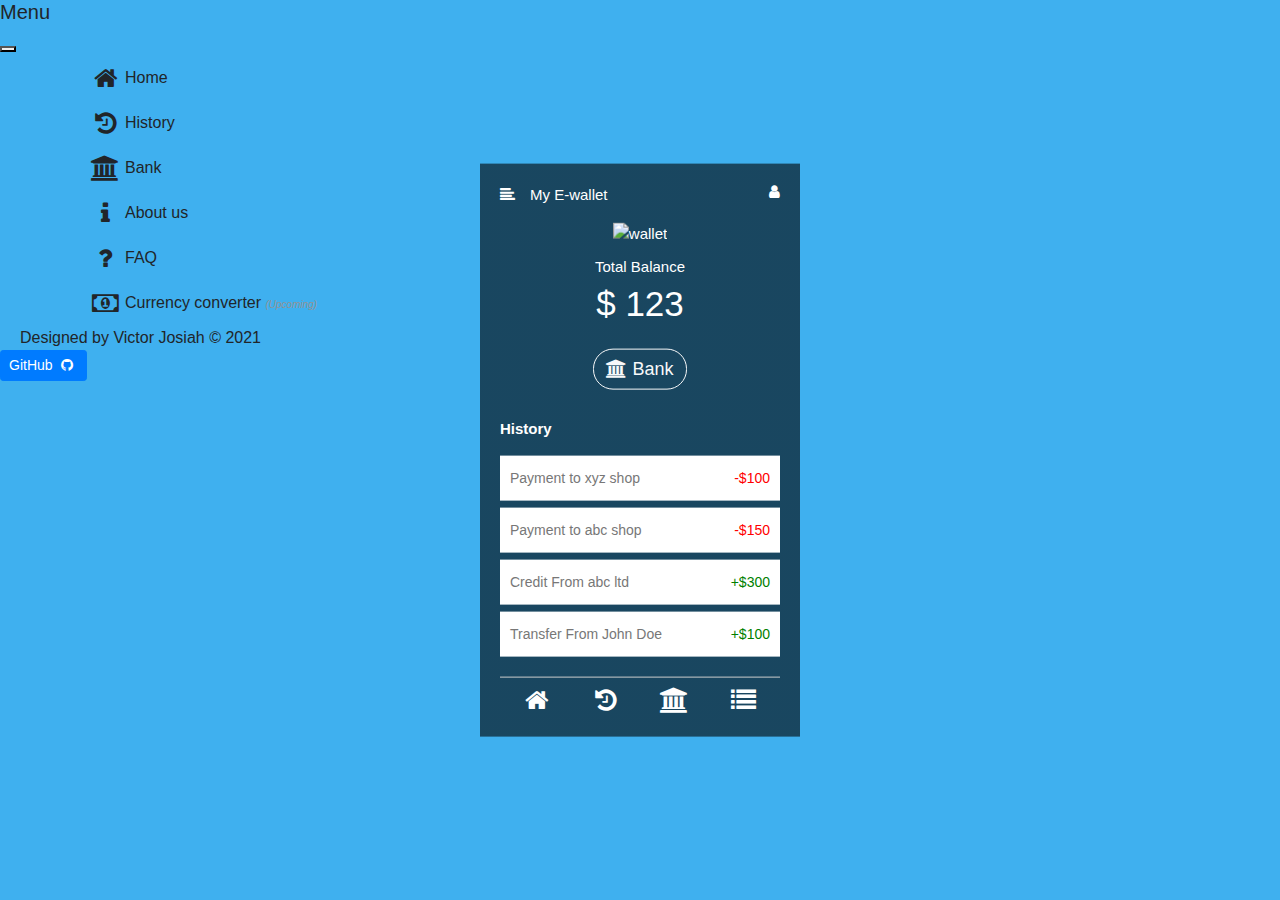
==== commit 7489b7ad: "Remove footer-menu text in all page added some icons to the creadit and transfer modal style the ico" ====
--- a/index.html
+++ b/index.html
@@ -113,20 +113,20 @@
                     <div class="container">
                         <div class="item" onclick="redirect('./index.html')">
                             <i class="fa fa-home"></i>
-                            <p>Home</p>
+                            <p></p>
                         </div>
                         <div class="item" onclick="redirect('./inbox.html')">
                             <i class="fa fa-history"></i>
-                            <p>History</p>
+                            <p></p>
                         </div>
                         <div class="item" onclick="redirect('./bank.html')">
                             <i class="fa fa-university"></i>
-                            <p>Bank</p>
+                            <p></p>
                         </div>
                         <div class="item" data-bs-toggle="offcanvas" data-bs-target="#offcanvasExample"
                             aria-controls="offcanvasExample">
                             <i class="fa fa-list"></i>
-                            <p>Menu</p>
+                            <p></p>
                         </div>
                     </div>
                 </div>
--- a/css/main.css
+++ b/css/main.css
@@ -123,8 +123,13 @@
   margin: 10px 0px;
 }
 .menu .container .item p {
-  margin: 0px 20px;
-  font-size: 20px;
+  margin: 0px 0px;
+  font-size: 16px;
+}
+.menu .container .item .fa {
+  /* border: solid; */
+  margin: 0;
+  width: 40px;
 }
 .menu-footer {
   margin: 10px 20px;
@@ -157,3 +162,16 @@
 .question-form form span {
   width: 100%;
 }
+.payment-icons {
+  /* border: solid; */
+  text-align: center;
+}
+.payment-icons p {
+  /* text-align: start; */
+  border-bottom: solid;
+  margin: 2px 20px;
+}
+.payment-icons .fa {
+  margin: 2px 5px;
+  font-size: 30px;
+}
